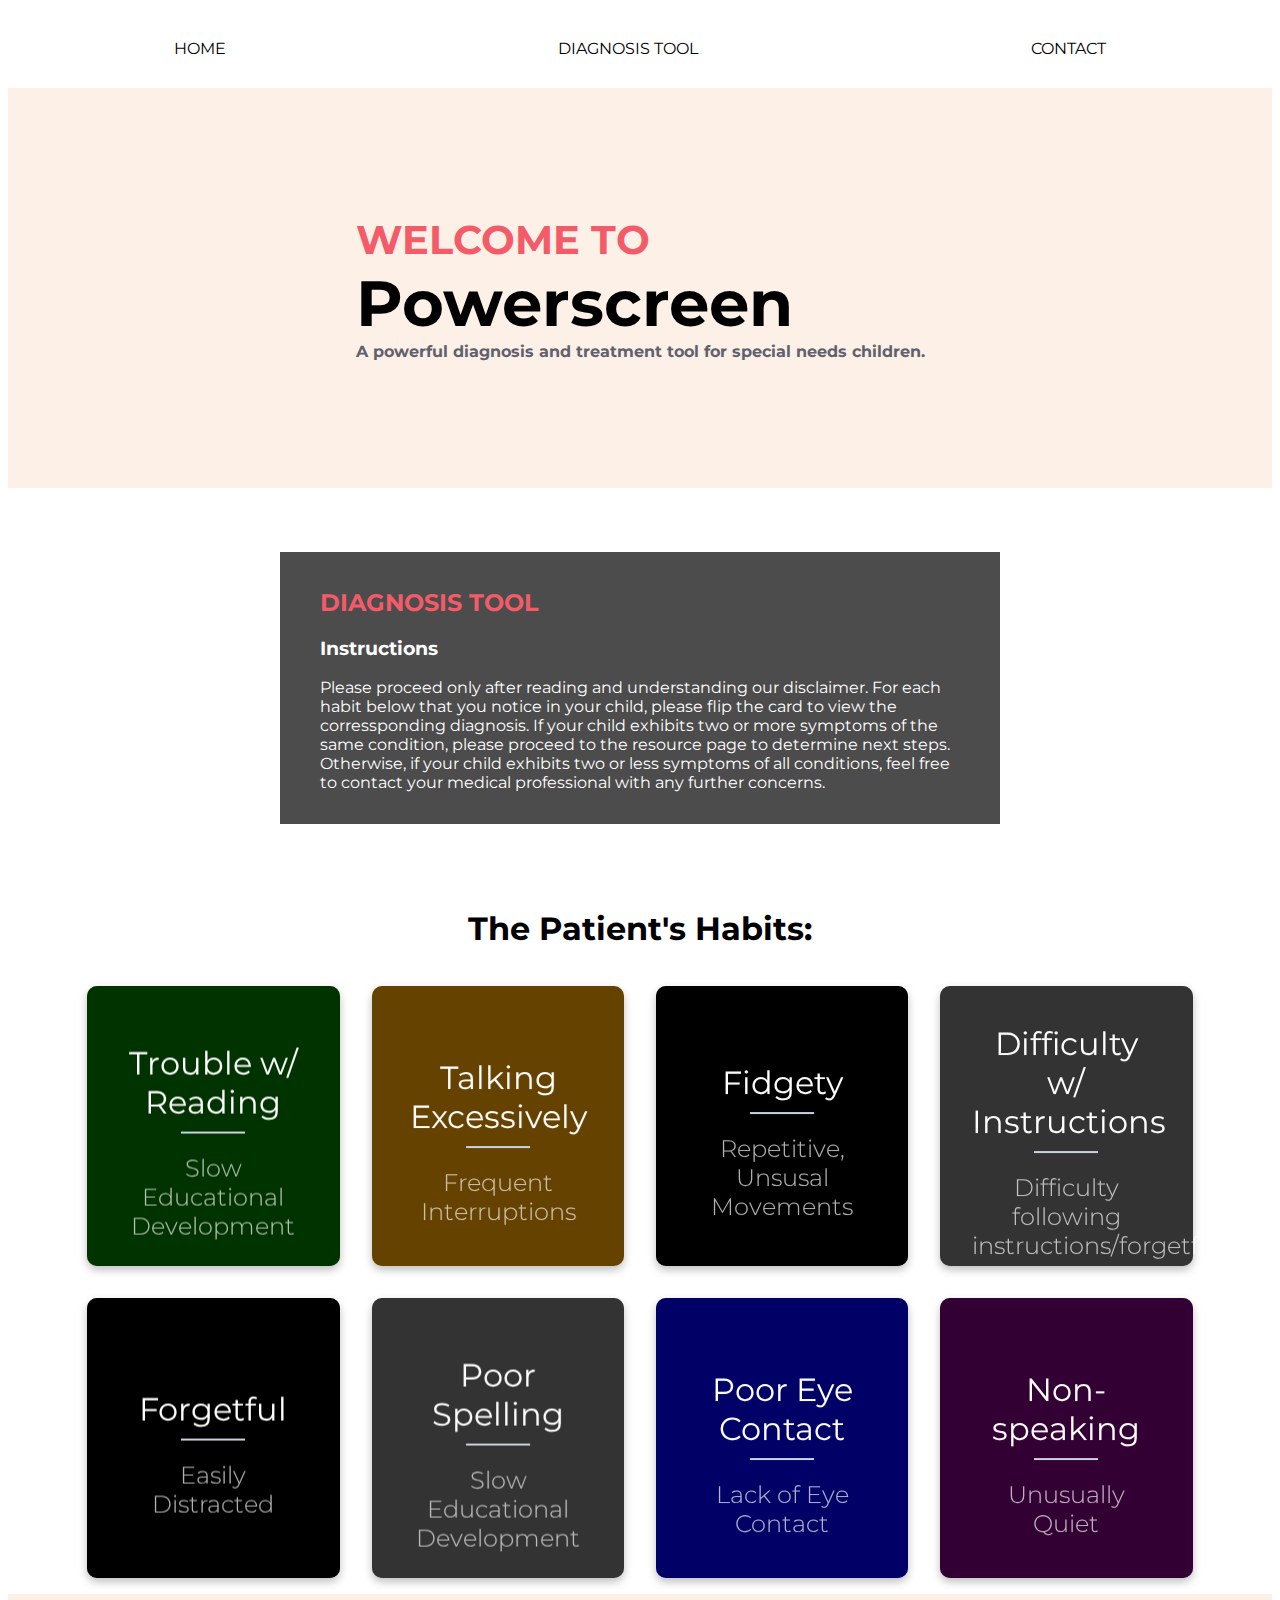
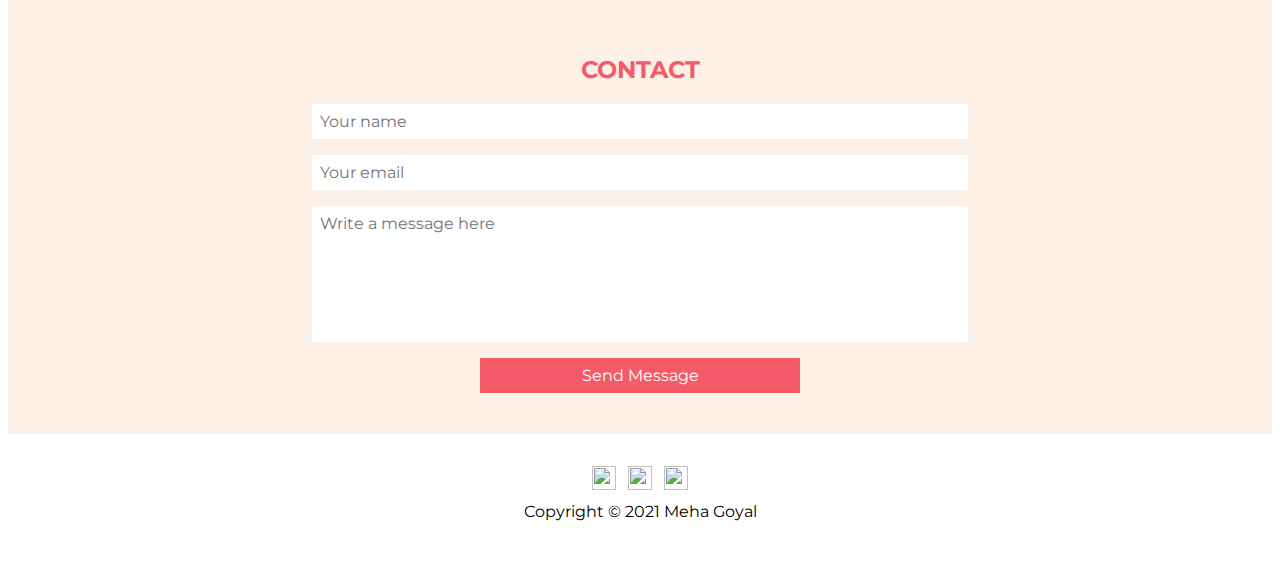
==== diagnosis.html @ d98a06a1 "Added the html and css files" ====
<!DOCTYPE html>
<html>
	<head>
		<!--Resposive meta tag to make this webpage page looking good on mobile browser-->
		<meta name="viewport" content="width=device-width, initial-scale=1.0">
		<!--Add a favicon-->
		<link rel="shortcut icon" type="image/png" href="assets/favicon.png" />
		<!--Add a page title-->
		<title>Powerscreen</title>
		<!--Include styles.css file to this webpage-->
		<link rel="stylesheet" href="diagnosis.css">
		<!--Include script.js file to this webpage-->
		<script type="module" src="script.js"></script>
		<!--Use custom font from Google font https://fonts.google.com/ -->
		
		<link rel="preconnect" href="https://fonts.gstatic.com">
<link href="https://fonts.googleapis.com/css2?family=Montserrat:wght@100&display=swap" rel="stylesheet">

	</head>

	<body>
		<nav>
			<a href="index.html">Home</a>
			<a href="#portfolio">Diagnosis Tool</a>
			<a href="#contact">Contact</a>
		</nav>
		<header id="index.html">
			<div>
				<h2>Welcome To</h2>
				<h1>Powerscreen</h1>
				<h3>A powerful diagnosis and treatment tool for special needs children. </h3>
			</div>
		</header>
		<section id = 'portfolio'>
      <div>
			<h2>Diagnosis Tool</h2>
      <h3>Instructions</h3>
			<p>Please proceed only after reading and understanding our disclaimer. For each habit below that you notice in your child, please flip the card to view the corressponding diagnosis. If your child exhibits two or more symptoms of the same condition, please proceed to the resource page to determine next steps. Otherwise, if your child exhibits two or less symptoms of all conditions, feel free to contact your medical professional with any further concerns.
      </p>
      </div>
		</section>

    <section id="diagnosis">
          <div class="wrapper">
  <h1><center>The Patient's Habits: </h1>
  <div class="cols">
			<div class="col" ontouchstart="this.classList.toggle('hover');">
				<div class="container">
					<div class="front" style="background-color: green"">
						<div class="inner">
							<p>Trouble w/ Reading</p>
              <span>Slow Educational Development</span>
						</div>
					</div>
					<div class="back">
						<div class="inner">
						  <p>
                Possibility of Dyslexia.<br>
              </p>
						</div>
					</div>
				</div>
			</div>
			<div class="col" ontouchstart="this.classList.toggle('hover');">
				<div class="container">
					<div class="front" style="background-color: orange">
						<div class="inner">
							<p>Talking Excessively</p>
              <span>Frequent Interruptions</span>
						</div>
					</div>
					<div class="back">
						<div class="inner">
							<p>Possibility of ADHD 
              </p>
						</div>
					</div>
				</div>
			</div>
			<div class="col" ontouchstart="this.classList.toggle('hover');">
				<div class="container">
					<div class="front" style="background-color: black">
						<div class="inner">
							<p>Fidgety</p>
              <span>Repetitive, Unsusal Movements</span>
						</div>
					</div>
					<div class="back">
						<div class="inner">
							<p>Possibility of Autism.</p>
						</div>
					</div>
				</div>
			</div>
			<div class="col" ontouchstart="this.classList.toggle('hover');">
				<div class="container">
					<div class="front" style="background-color: gray">
						<div class="inner">
							<p>Difficulty w/ Instructions</p>
              <span>Difficulty following instructions/forgetful</span>
						</div>
					</div>
					<div class="back">
						<div class="inner">
							<p>
                Possibility of ADHD
              </p>
						</div>
					</div>
				</div>
			</div>
			<div class="col" ontouchstart="this.classList.toggle('hover');">
				<div class="container">
					<div class="front" style="background-color: black">
						<div class="inner">
							<p>Forgetful</p>
              <span>Easily Distracted</span>
						</div>
					</div>
					<div class="back">
						<div class="inner">
							<p>Possibility of ADHD</p>
						</div>
					</div>
				</div>
			</div>
			<div class="col" ontouchstart="this.classList.toggle('hover');">
				<div class="container">
					<div class="front" style="background-color: gray">
						<div class="inner">
							<p>Poor Spelling</p>
              <span>Slow Educational Development</span>
						</div>
					</div>
					<div class="back">
						<div class="inner">
							<p>Possibility of Dyslexia</p>
						</div>
					</div>
				</div>
			</div>
			<div class="col" ontouchstart="this.classList.toggle('hover');">
				<div class="container">
					<div class="front" style="background-color: blue">
						<div class="inner">
							<p>Poor Eye Contact</p>
              <span>Lack of Eye Contact</span>
						</div>
					</div>
					<div class="back">
						<div class="inner">
							<p>Possibility of Autism</p>
						</div>
					</div>
				</div>
			</div>
			<div class="col" ontouchstart="this.classList.toggle('hover');">
				<div class="container">
					<div class="front" style="background-color: purple">
						<div class="inner">
							<p>Non-speaking</p>
              <span>Unusually Quiet</span>
						</div>
					</div>
					<div class="back">
						<div class="inner">
							<p>Possibility of Autism.</p>
						</div>
					</div>
				</div>
			</div>
		</div>
 </div>

    </section>


		<section id = 'contact'>
	<h2>Contact</h2>
	<form action='/survey/checkout' method='post' enctype="multipart/form-data">
		<input name = "MyName" type="name" placeholder='Your name' required>
		<input name ="Email" type="email" placeholder='Your email' required>
		<textarea name = "Message" placeholder='Write a message here' required></textarea>
		<button>Send Message</button>
		<input type='hidden' name='redirecturl' value='index.html'>
		<input type='hidden' name='survey' value='Contact'>
	</form>
		</section>
		<footer>
			<div class='links'>
	<a href="https://www.linkedin.com/in/meha-goyal/"><img src="assets/linkedin.svg"></a>
	<a href="https://github.com/MehaG1"><img src="assets/github.svg"></a>
	<a href="https://www.youtube.com"><img src="assets/youtube.svg"></a>
</div>
<div>Copyright © 2021 Meha Goyal</div>
		</footer>
	</body>

</html>
---- diagnosis.css ----
html {
	scroll-behavior: smooth;
}
body (:not(#diagnosis)){
   /* FLEX BOX PROPERTIES */
   display: flex;
   flex-direction: column;
   align-items:center;
   justify-content:space-between;
   
   
   /* BOX MODEL PROPERTIES */
   margin: 0;
   padding:0;
   min-height: 100vh;
   font-family: 'Montserrat', sans-serif;
   font-weight: bold;
}

body > * {
	display:flex;
	align-items:center;
	justify-content:center;
  font-family: 'Montserrat', sans-serif;
}

nav {
   color:black;
   background-color: white;
   height:80px;
   width:100%;
   display:flex;
   justify-content: space-around;
   flex-wrap: wrap;
   position: sticky;
   top: 0;
   font-size: 1.0em;
}

nav > a {
	margin: 0 10px;
	color: black;
	text-transform: uppercase;
	text-decoration: none;
} 

a:hover{
	color: #c97eb4;
}


header {
   color:black;
   background-color: #fdf0e6;
   height:400px;
   width:100%;
}

header {
	color:black;
	background-color: #fdf0e6;
	height:400px;
	width:100%;
}

header h1 {
	font-size: 64px;
	margin: 0;
}

header h2 {
	font-size: 40px;
	margin: 0;
	color: #F45B69;
	/* Make all of the characters to uppercase*/
	text-transform: uppercase;
}

header h3 {
	font-size: 16px;
	margin: 0;
	color: #5E616E;
}

header img {
	width: 400px;
	height: 310px;
	background-color: #fff;
	border-radius: 20%;
	margin-left: 40px;
}


#about {
   color:white;
   background-color: black;
   min-height:400px;
   width:100%;
}

#about {
	
	/* Add background image */
	background-image: url("assets/about-background.jpeg");
	background-size: cover;
	background-position: center center;
	background-repeat: no-repeat;
	
	/* Center the content vertically and horizontally */
	display: flex;
	align-items: center;
	justify-content: center;
}

#about > div {
	max-width: 640px;
	/* padding: top right bottom left */
	padding: 16px 40px 16px 40px;

	/*a in rgba is the alpha channel that specifies the opacity for a color*/
	background-color: rgba(0, 0, 0, 0.7);

	/* Define the text color in this div box*/
	color: white;
}

#portfolio > div {
	max-width: 640px;
	/* padding: top right bottom left */
	padding: 16px 40px 16px 40px;

	/*a in rgba is the alpha channel that specifies the opacity for a color*/
	background-color: rgba(0, 0, 0, 0.7);

	/* Define the text color in this div box*/
	color: white;
}


#portfolio {
   color:black;
   background-color: white;
   min-height:400px;
   width:100%;
}

#portfolio {

	/* Center the content vertically and horizontally */
	display: flex;
	align-items: center;
	justify-content: center;
}

#portfolio h2 {
	color: #F45B69;
	text-transform: uppercase;
}

 #portfolio a {
	color: #F45B69;
	text-transform: uppercase;
	text-decoration: none;
} 

#contact {
	color:black;
	background-color: #fdf0e6;
	min-height:400px;
	padding: 20px 0;
	width:100%;
	flex-direction: column;
}

#contact h2 {
	color: #F45B69;
	text-transform: uppercase;
}

#contact form {
	max-width: 640px;
	width: 100%;
	display: flex;
	flex-direction: column;
	align-items: center;
}

#contact form>* {
	font-family: 'Montserrat', sans-serif;
}

#contact input {
	width: 100%;
	font-size: 16px;
	padding: 8px;
	border: none;
	margin-bottom: 16px;
}

#contact textarea {
	width: 100%;
	font-size: 16px;
	padding: 8px;
	border: none;
	margin-bottom: 16px;
	height: 120px;
	resize: none;
}

#contact button {
	width: 50%;
	background-color: #F45B69;
	color: white;
	
	padding: 8px 16px;
	font-size: 16px;
	border: none;
	cursor: pointer;
}


footer {
   color:black;
   background-color: white;
   height:120px;
   width:100%;
}

footer {
	height: 120px;
	display: flex;
	flex-direction: column;
	align-items: center;
	justify-content: center;
}

footer .links {
	display: flex;
	align-items: center;
	justify-content: space-evenly;
	width:120px;
	margin-bottom: 8px;
}

footer .links img {
	width: 24px;
	height: 24px;
}

#diagnosis{
  margin: 0;
  padding: 0;
  -webkit-box-sizing: border-box;
          box-sizing: border-box;
}

.wrapper{
  width: 90%;
  margin: 0 auto;
  max-width: 80rem;
}

.cols{
  display: -webkit-box;
  display: -ms-flexbox;
  display: flex;
  -ms-flex-wrap: wrap;
      flex-wrap: wrap;
  -webkit-box-pack: center;
      -ms-flex-pack: center;
          justify-content: center;
}

.col{
  width: calc(25% - 2rem);
  margin: 1rem;
  cursor: pointer;
}

.container{
  -webkit-transform-style: preserve-3d;
          transform-style: preserve-3d;
	-webkit-perspective: 1000px;
	        perspective: 1000px;
}

.front,
.back{
  background-size: cover;
  box-shadow: 0 4px 8px 0 rgba(0,0,0,0.25);
  border-radius: 10px;
	background-position: center;
	-webkit-transition: -webkit-transform .7s cubic-bezier(0.4, 0.2, 0.2, 1);
	transition: -webkit-transform .7s cubic-bezier(0.4, 0.2, 0.2, 1);
	-o-transition: transform .7s cubic-bezier(0.4, 0.2, 0.2, 1);
	transition: transform .7s cubic-bezier(0.4, 0.2, 0.2, 1);
	transition: transform .7s cubic-bezier(0.4, 0.2, 0.2, 1), -webkit-transform .7s cubic-bezier(0.4, 0.2, 0.2, 1);
	-webkit-backface-visibility: hidden;
	        backface-visibility: hidden;
	text-align: center;
	min-height: 280px;
	height: auto;
	border-radius: 10px;
	color: #fff;
	font-size: 1.5rem;
}

.back{
  background: #cedce7;
  background: -webkit-linear-gradient(45deg,  #cedce7 0%,#596a72 100%);
  background: -o-linear-gradient(45deg,  #cedce7 0%,#596a72 100%);
  background: linear-gradient(45deg,  #cedce7 0%,#596a72 100%);
}

.front:after{
	position: absolute;
    top: 0;
    left: 0;
    z-index: 1;
    width: 100%;
    height: 100%;
    content: '';
    display: block;
    opacity: .6;
    background-color: #000;
    -webkit-backface-visibility: hidden;
            backface-visibility: hidden;
    border-radius: 10px;
}
.container:hover .front,
.container:hover .back{
    -webkit-transition: -webkit-transform .7s cubic-bezier(0.4, 0.2, 0.2, 1);
    transition: -webkit-transform .7s cubic-bezier(0.4, 0.2, 0.2, 1);
    -o-transition: transform .7s cubic-bezier(0.4, 0.2, 0.2, 1);
    transition: transform .7s cubic-bezier(0.4, 0.2, 0.2, 1);
    transition: transform .7s cubic-bezier(0.4, 0.2, 0.2, 1), -webkit-transform .7s cubic-bezier(0.4, 0.2, 0.2, 1);
}

.back{
    position: absolute;
    top: 0;
    left: 0;
    width: 100%;
}

.inner{
    -webkit-transform: translateY(-50%) translateZ(60px) scale(0.94);
            transform: translateY(-50%) translateZ(60px) scale(0.94);
    top: 50%;
    position: absolute;
    left: 0;
    width: 100%;
    padding: 2rem;
    -webkit-box-sizing: border-box;
            box-sizing: border-box;
    outline: 1px solid transparent;
    -webkit-perspective: inherit;
            perspective: inherit;
    z-index: 2;
}

.container .back{
    -webkit-transform: rotateY(180deg);
            transform: rotateY(180deg);
    -webkit-transform-style: preserve-3d;
            transform-style: preserve-3d;
}

.container .front{
    -webkit-transform: rotateY(0deg);
            transform: rotateY(0deg);
    -webkit-transform-style: preserve-3d;
            transform-style: preserve-3d;
}

.container:hover .back{
  -webkit-transform: rotateY(0deg);
          transform: rotateY(0deg);
  -webkit-transform-style: preserve-3d;
          transform-style: preserve-3d;
}

.container:hover .front{
  -webkit-transform: rotateY(-180deg);
          transform: rotateY(-180deg);
  -webkit-transform-style: preserve-3d;
          transform-style: preserve-3d;
}

.front .inner p{
  font-size: 2rem;
  margin-bottom: 2rem;
  position: relative;
}

.front .inner p:after{
  content: '';
  width: 4rem;
  height: 2px;
  position: absolute;
  background: #C6D4DF;
  display: block;
  left: 0;
  right: 0;
  margin: 0 auto;
  bottom: -.75rem;
}

.front .inner span{
  color: rgba(255,255,255,0.7);
  font-family: 'Montserrat';
  font-weight: 300;
}

@media screen and (max-width: 64rem){
  .col{
    width: calc(33.333333% - 2rem);
  }
}

@media screen and (max-width: 48rem){
  .col{
    width: calc(50% - 2rem);
  }
}

@media screen and (max-width: 32rem){
  .col{
    width: 100%;
    margin: 0 0 2rem 0;
  }
}

/* Style the links inside the navigation bar */
.topnav a {
  float: left;
  display: block;
  color: #f2f2f2;
  text-align: center;
  padding: 14px 16px;
  text-decoration: none;
  font-size: 17px;
}

/* Change the color of links on hover */
.topnav a:hover {
  background-color: #ddd;
  color: black;
}

/* Add an active class to highlight the current page */
.topnav a.active {
  background-color: rgb(15, 99, 99);
  color: white;
}

/* Hide the link that should open and close the topnav on small screens */
.topnav .icon {
  display: none;
}

/* When the screen is less than 600 pixels wide, hide all links, except for the first one ("Home"). Show the link that contains should open and close the topnav (.icon) */
@media screen and (max-width: 600px) {
  .topnav a:not(:first-child) {display: none;}
  .topnav a.icon {
    float: right;
    display: block;
  }
}

/* The "responsive" class is added to the topnav with JavaScript when the user clicks on the icon. This class makes the topnav look good on small screens (display the links vertically instead of horizontally) */
@media screen and (max-width: 600px) {
  .topnav.responsive {position: relative;}
  .topnav.responsive a.icon {
    position: absolute;
    right: 0;
    top: 0;
  }
  .topnav.responsive a {
    float: none;
    display: block;
    text-align: left;
  }
}
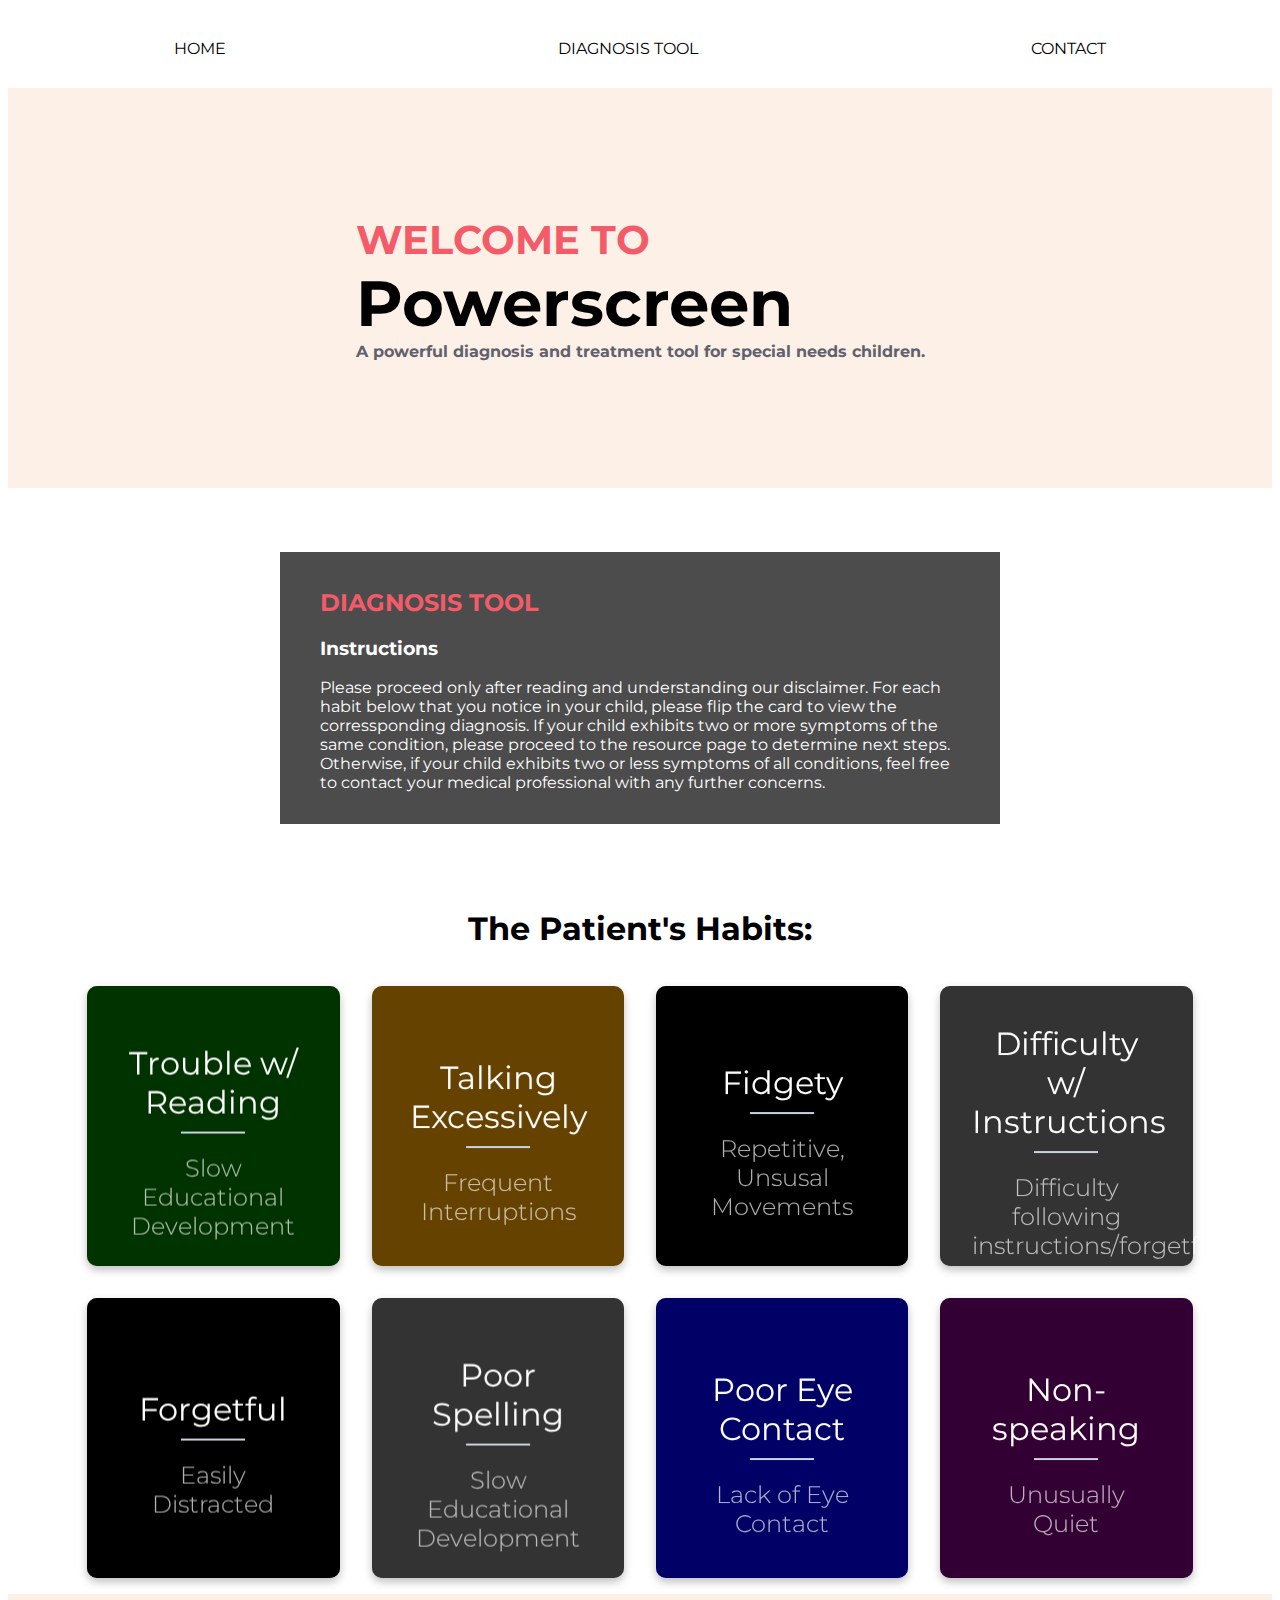
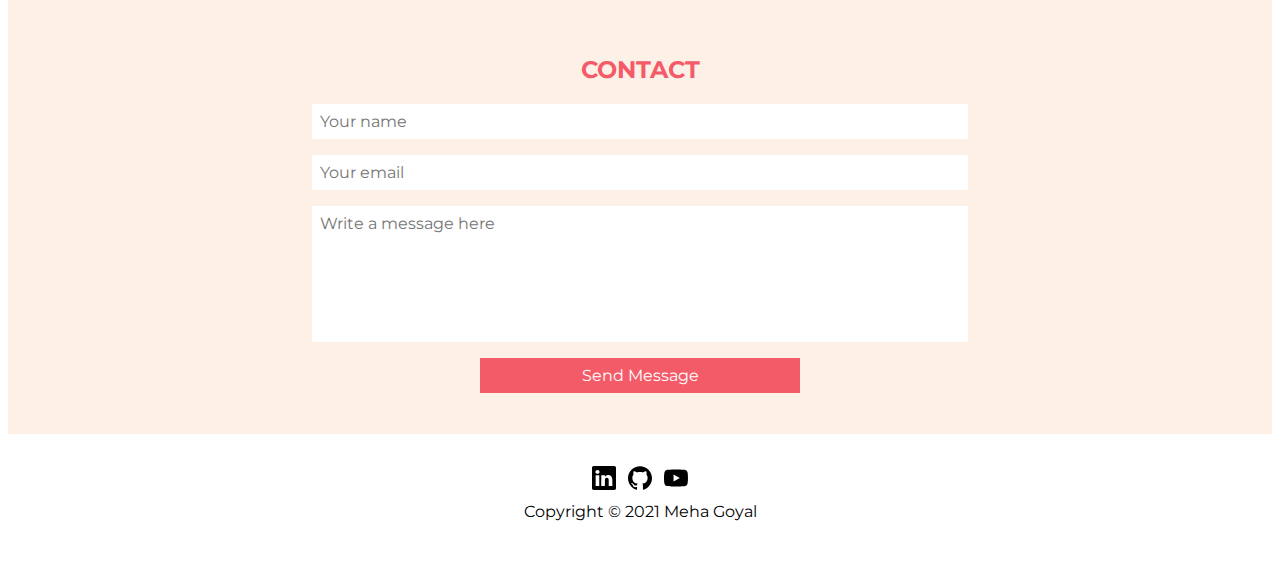
==== commit d548d604: "Update diagnosis.html" ====
--- a/diagnosis.html
+++ b/diagnosis.html
@@ -189,11 +189,11 @@
 		<footer>
 			<div class='links'>
 	<a href="https://www.linkedin.com/in/meha-goyal/"><img src="assets/linkedin.svg"></a>
-	<a href="https://github.com/MehaG1"><img src="assets/github.svg"></a>
+	<a href="https://github.com/meha-goyal"><img src="assets/github.svg"></a>
 	<a href="https://www.youtube.com"><img src="assets/youtube.svg"></a>
 </div>
 <div>Copyright © 2021 Meha Goyal</div>
 		</footer>
 	</body>
 
-</html>+</html>
